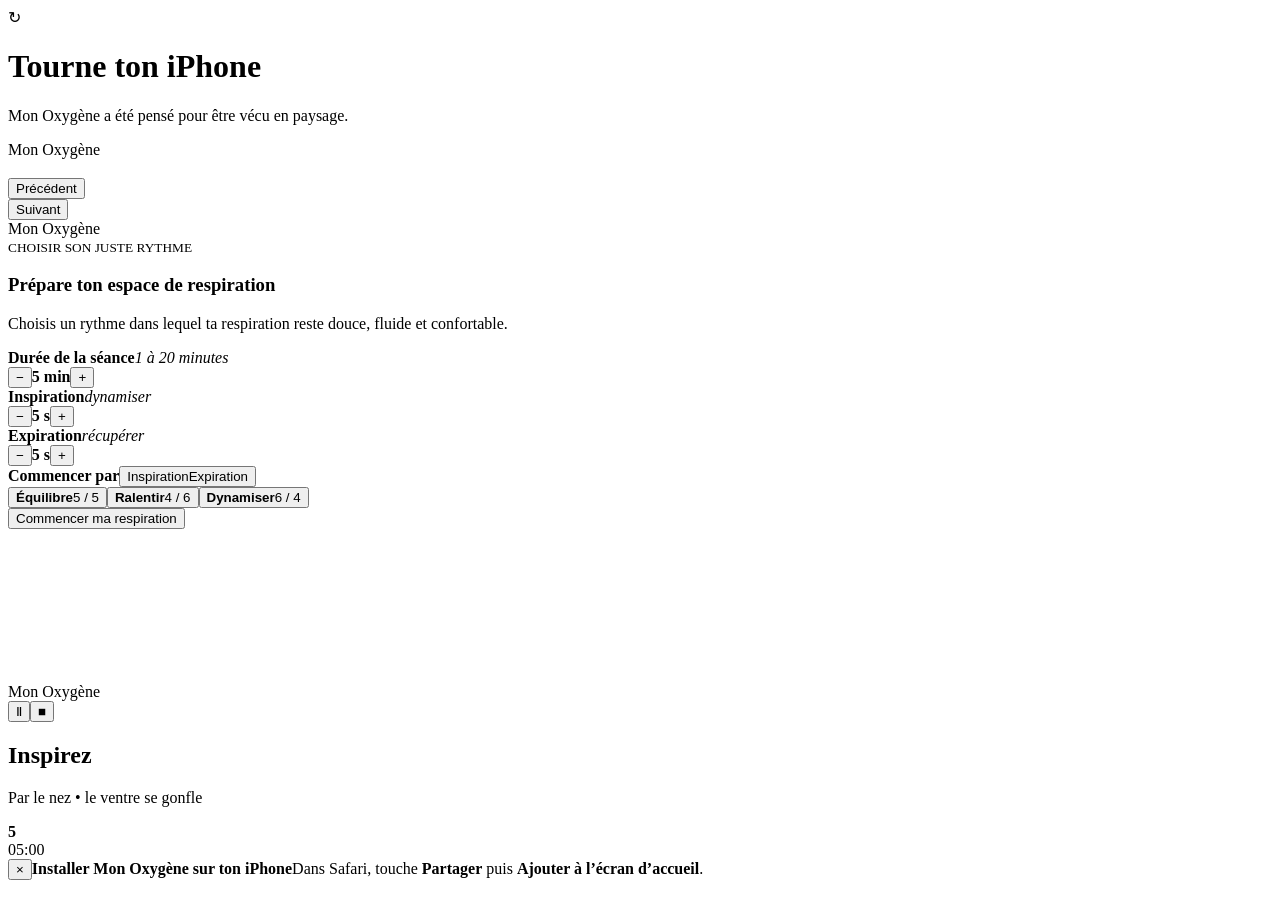
==== index.html @ fdef8a98 "Créer la PWA Mon Oxygène pour iPhone" ====
<!doctype html><html lang="fr"><head><meta charset="utf-8"><meta name="viewport" content="width=device-width,initial-scale=1,viewport-fit=cover,user-scalable=no"><meta name="theme-color" content="#65cbd8"><meta name="apple-mobile-web-app-capable" content="yes"><meta name="apple-mobile-web-app-status-bar-style" content="black-translucent"><meta name="apple-mobile-web-app-title" content="Mon Oxygène"><link rel="manifest" href="manifest.webmanifest"><link rel="icon" href="icon.svg" type="image/svg+xml"><link rel="stylesheet" href="styles.css"><title>Mon Oxygène</title></head><body><div id="rotate"><div><span>↻</span><h1>Tourne ton iPhone</h1><p>Mon Oxygène a été pensé pour être vécu en paysage.</p></div></div><main id="app"><section id="intro" class="screen on"><div class="brand">Mon Oxygène</div><article class="panel"><small id="kicker"></small><h1 id="title"></h1><div id="body"></div><footer><button id="prev">Précédent</button><div id="dots"></div><button id="next" class="primary">Suivant</button></footer></article></section><section id="settings" class="screen"><div class="brand">Mon Oxygène</div><article class="panel settings"><small>CHOISIR SON JUSTE RYTHME</small><h1>Prépare ton espace de respiration</h1><p>Choisis un rythme dans lequel ta respiration reste douce, fluide et confortable.</p><div class="row"><div><b>Durée de la séance</b><em>1 à 20 minutes</em></div><div class="step"><button data-k="duration" data-d="-1">−</button><strong id="duration">5 min</strong><button data-k="duration" data-d="1">+</button></div></div><div class="row"><div><b>Inspiration</b><em>dynamiser</em></div><div class="step"><button data-k="inhale" data-d="-1">−</button><strong id="inhale">5 s</strong><button data-k="inhale" data-d="1">+</button></div></div><div class="row"><div><b>Expiration</b><em>récupérer</em></div><div class="step"><button data-k="exhale" data-d="-1">−</button><strong id="exhale">5 s</strong><button data-k="exhale" data-d="1">+</button></div></div><div class="start"><b>Commencer par</b><button id="startToggle"><span class="active">Inspiration</span><span>Expiration</span></button></div><div class="presets"><button data-p="5,5"><b>Équilibre</b><span>5 / 5</span></button><button data-p="4,6"><b>Ralentir</b><span>4 / 6</span></button><button data-p="6,4"><b>Dynamiser</b><span>6 / 4</span></button></div><button id="go" class="go">Commencer ma respiration</button></article></section><section id="session" class="screen"><canvas id="wave"></canvas><div class="brand white">Mon Oxygène</div><div class="controls"><button id="pause">Ⅱ</button><button id="stop">■</button></div><div class="phase"><h1 id="phase">Inspirez</h1><p id="guide">Par le nez • le ventre se gonfle</p><b id="count">5</b></div><div id="lotus" class="lotus"><i></i><i></i><i></i><i></i><i></i><i></i><i></i></div><div class="progress"><div class="track"><div id="fill"></div></div><div id="time">05:00</div></div></section><aside id="install"><button id="close">×</button><b>Installer Mon Oxygène sur ton iPhone</b><span>Dans Safari, touche <strong>Partager</strong> puis <strong>Ajouter à l’écran d’accueil</strong>.</span></aside></main><script src="app.js"></script></body></html>
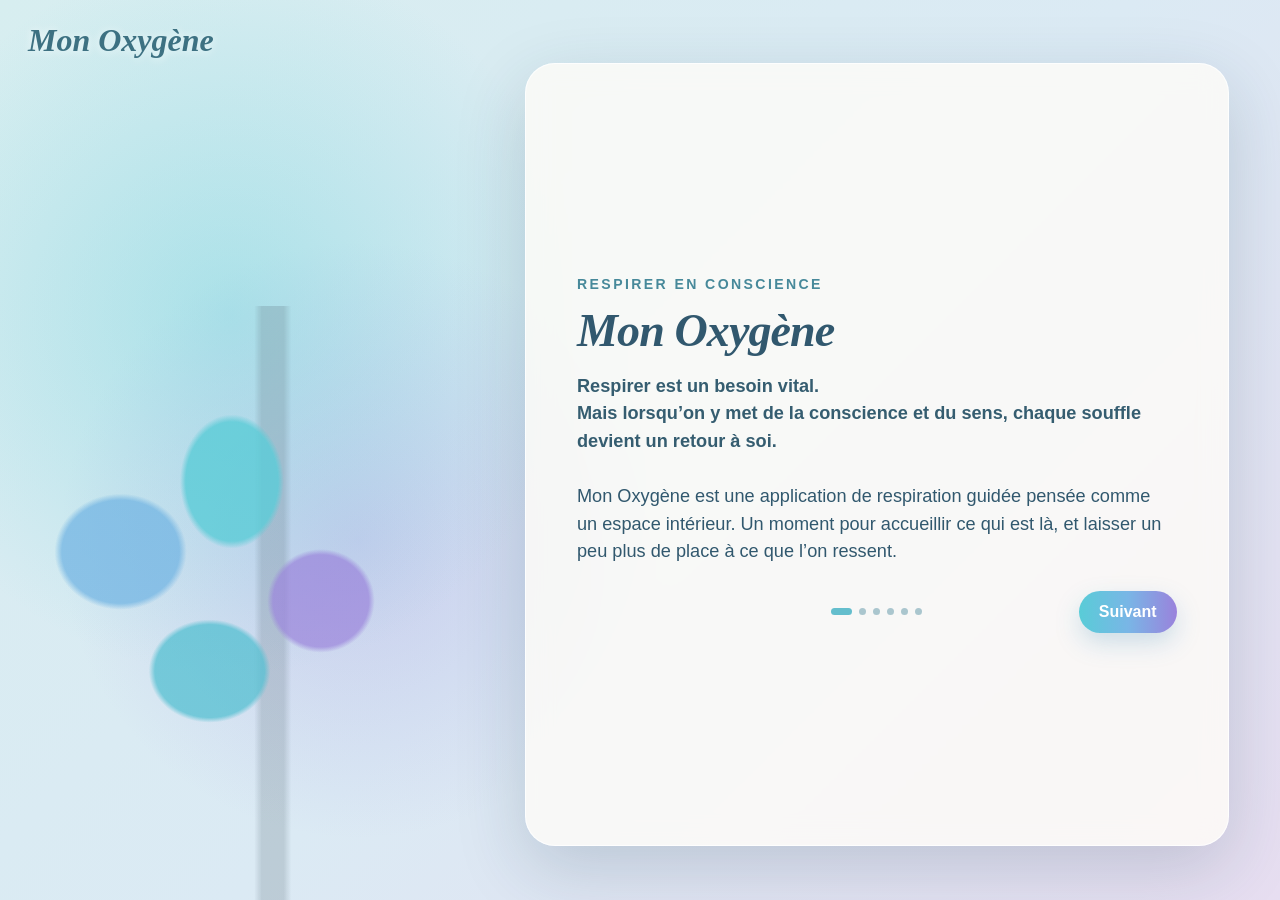
==== commit 5dc66087: "PWA iPhone : charger le mode paysage forcé" ====
--- a/index.html
+++ b/index.html
@@ -1 +1 @@
-<!doctype html><html lang="fr"><head><meta charset="utf-8"><meta name="viewport" content="width=device-width,initial-scale=1,viewport-fit=cover,user-scalable=no"><meta name="theme-color" content="#65cbd8"><meta name="apple-mobile-web-app-capable" content="yes"><meta name="apple-mobile-web-app-status-bar-style" content="black-translucent"><meta name="apple-mobile-web-app-title" content="Mon Oxygène"><link rel="manifest" href="manifest.webmanifest"><link rel="icon" href="icon.svg" type="image/svg+xml"><link rel="stylesheet" href="styles.css"><title>Mon Oxygène</title></head><body><div id="rotate"><div><span>↻</span><h1>Tourne ton iPhone</h1><p>Mon Oxygène a été pensé pour être vécu en paysage.</p></div></div><main id="app"><section id="intro" class="screen on"><div class="brand">Mon Oxygène</div><article class="panel"><small id="kicker"></small><h1 id="title"></h1><div id="body"></div><footer><button id="prev">Précédent</button><div id="dots"></div><button id="next" class="primary">Suivant</button></footer></article></section><section id="settings" class="screen"><div class="brand">Mon Oxygène</div><article class="panel settings"><small>CHOISIR SON JUSTE RYTHME</small><h1>Prépare ton espace de respiration</h1><p>Choisis un rythme dans lequel ta respiration reste douce, fluide et confortable.</p><div class="row"><div><b>Durée de la séance</b><em>1 à 20 minutes</em></div><div class="step"><button data-k="duration" data-d="-1">−</button><strong id="duration">5 min</strong><button data-k="duration" data-d="1">+</button></div></div><div class="row"><div><b>Inspiration</b><em>dynamiser</em></div><div class="step"><button data-k="inhale" data-d="-1">−</button><strong id="inhale">5 s</strong><button data-k="inhale" data-d="1">+</button></div></div><div class="row"><div><b>Expiration</b><em>récupérer</em></div><div class="step"><button data-k="exhale" data-d="-1">−</button><strong id="exhale">5 s</strong><button data-k="exhale" data-d="1">+</button></div></div><div class="start"><b>Commencer par</b><button id="startToggle"><span class="active">Inspiration</span><span>Expiration</span></button></div><div class="presets"><button data-p="5,5"><b>Équilibre</b><span>5 / 5</span></button><button data-p="4,6"><b>Ralentir</b><span>4 / 6</span></button><button data-p="6,4"><b>Dynamiser</b><span>6 / 4</span></button></div><button id="go" class="go">Commencer ma respiration</button></article></section><section id="session" class="screen"><canvas id="wave"></canvas><div class="brand white">Mon Oxygène</div><div class="controls"><button id="pause">Ⅱ</button><button id="stop">■</button></div><div class="phase"><h1 id="phase">Inspirez</h1><p id="guide">Par le nez • le ventre se gonfle</p><b id="count">5</b></div><div id="lotus" class="lotus"><i></i><i></i><i></i><i></i><i></i><i></i><i></i></div><div class="progress"><div class="track"><div id="fill"></div></div><div id="time">05:00</div></div></section><aside id="install"><button id="close">×</button><b>Installer Mon Oxygène sur ton iPhone</b><span>Dans Safari, touche <strong>Partager</strong> puis <strong>Ajouter à l’écran d’accueil</strong>.</span></aside></main><script src="app.js"></script></body></html>+<!doctype html><html lang="fr"><head><meta charset="utf-8"><meta name="viewport" content="width=device-width,initial-scale=1,viewport-fit=cover,user-scalable=no"><meta name="theme-color" content="#65cbd8"><meta name="apple-mobile-web-app-capable" content="yes"><meta name="apple-mobile-web-app-status-bar-style" content="black-translucent"><meta name="apple-mobile-web-app-title" content="Mon Oxygène"><link rel="manifest" href="manifest.webmanifest"><link rel="icon" href="icon.svg" type="image/svg+xml"><link rel="stylesheet" href="styles.css"><link rel="stylesheet" href="landscape-force.css?v=2"><title>Mon Oxygène</title></head><body><div id="rotate"><div><span>↻</span><h1>Tourne ton iPhone</h1><p>Mon Oxygène a été pensé pour être vécu en paysage.</p></div></div><main id="app"><section id="intro" class="screen on"><div class="brand">Mon Oxygène</div><article class="panel"><small id="kicker"></small><h1 id="title"></h1><div id="body"></div><footer><button id="prev">Précédent</button><div id="dots"></div><button id="next" class="primary">Suivant</button></footer></article></section><section id="settings" class="screen"><div class="brand">Mon Oxygène</div><article class="panel settings"><small>CHOISIR SON JUSTE RYTHME</small><h1>Prépare ton espace de respiration</h1><p>Choisis un rythme dans lequel ta respiration reste douce, fluide et confortable.</p><div class="row"><div><b>Durée de la séance</b><em>1 à 20 minutes</em></div><div class="step"><button data-k="duration" data-d="-1">−</button><strong id="duration">5 min</strong><button data-k="duration" data-d="1">+</button></div></div><div class="row"><div><b>Inspiration</b><em>dynamiser</em></div><div class="step"><button data-k="inhale" data-d="-1">−</button><strong id="inhale">5 s</strong><button data-k="inhale" data-d="1">+</button></div></div><div class="row"><div><b>Expiration</b><em>récupérer</em></div><div class="step"><button data-k="exhale" data-d="-1">−</button><strong id="exhale">5 s</strong><button data-k="exhale" data-d="1">+</button></div></div><div class="start"><b>Commencer par</b><button id="startToggle"><span class="active">Inspiration</span><span>Expiration</span></button></div><div class="presets"><button data-p="5,5"><b>Équilibre</b><span>5 / 5</span></button><button data-p="4,6"><b>Ralentir</b><span>4 / 6</span></button><button data-p="6,4"><b>Dynamiser</b><span>6 / 4</span></button></div><button id="go" class="go">Commencer ma respiration</button></article></section><section id="session" class="screen"><canvas id="wave"></canvas><div class="brand white">Mon Oxygène</div><div class="controls"><button id="pause">Ⅱ</button><button id="stop">■</button></div><div class="phase"><h1 id="phase">Inspirez</h1><p id="guide">Par le nez • le ventre se gonfle</p><b id="count">5</b></div><div id="lotus" class="lotus"><i></i><i></i><i></i><i></i><i></i><i></i><i></i></div><div class="progress"><div class="track"><div id="fill"></div></div><div id="time">05:00</div></div></section><aside id="install"><button id="close">×</button><b>Installer Mon Oxygène sur ton iPhone</b><span>Dans Safari, touche <strong>Partager</strong> puis <strong>Ajouter à l’écran d’accueil</strong>.</span></aside></main><script src="app.js?v=2"></script></body></html>
--- a/styles.css
+++ b/styles.css
@@ -0,0 +1 @@
+:root{--ink:#31586e;--turq:#59ccd7;--blue:#79b6e6;--lilac:#9a82dc}*{box-sizing:border-box;-webkit-tap-highlight-color:transparent}html,body{margin:0;width:100%;height:100%;overflow:hidden;background:#d9edf1;font-family:-apple-system,BlinkMacSystemFont,"Segoe UI",sans-serif;color:var(--ink)}button{font:inherit;color:inherit}.screen{position:fixed;inset:0;display:none;overflow:hidden}.screen.on{display:block}#intro,#settings{background:radial-gradient(circle at 18% 35%,rgba(86,205,215,.36),transparent 30%),radial-gradient(circle at 28% 60%,rgba(150,128,220,.28),transparent 28%),linear-gradient(135deg,#d7eef0 0%,#dbeaf4 52%,#e7def1 100%)}#intro:before,#settings:before{content:"";position:absolute;left:-8vw;bottom:-12vh;width:58vw;height:78vh;border-radius:50% 50% 35% 60%;background:radial-gradient(ellipse at 45% 25%,rgba(87,203,214,.85) 0 8%,transparent 9%),radial-gradient(ellipse at 30% 35%,rgba(115,181,227,.82) 0 8%,transparent 9%),radial-gradient(ellipse at 57% 42%,rgba(151,126,218,.72) 0 8%,transparent 9%),radial-gradient(ellipse at 42% 52%,rgba(78,190,208,.78) 0 9%,transparent 10%),linear-gradient(90deg,transparent 48%,rgba(91,111,121,.26) 49% 52%,transparent 53%);filter:blur(.3px);opacity:.92}.brand{position:absolute;left:max(28px,calc(env(safe-area-inset-left) + 14px));top:max(22px,calc(env(safe-area-inset-top) + 7px));z-index:5;font:italic 600 clamp(23px,2.5vw,38px) Georgia,serif;color:#3d7182;text-shadow:0 1px 10px rgba(255,255,255,.8)}.white{color:white;text-shadow:0 2px 14px rgba(30,70,88,.4)}.panel{position:absolute;right:max(4vw,env(safe-area-inset-right));top:7vh;bottom:6vh;width:min(55vw,830px);padding:clamp(28px,4vw,56px);border-radius:30px;background:rgba(255,253,248,.79);border:1px solid rgba(255,255,255,.75);box-shadow:0 22px 70px rgba(24,56,76,.18);backdrop-filter:blur(13px);-webkit-backdrop-filter:blur(13px);display:flex;flex-direction:column;justify-content:center}.panel>small{font-size:clamp(11px,1.1vw,16px);font-weight:800;letter-spacing:.17em;color:#47899a;margin-bottom:15px}.panel h1{margin:0;font:italic 600 clamp(30px,3.6vw,55px)/1.03 Georgia,serif;letter-spacing:-.02em;color:#31586e}.panel #body{font-size:clamp(14px,1.42vw,20px);line-height:1.52;margin-top:clamp(16px,2vh,25px);overflow:auto;max-height:48vh;padding-right:8px}.panel #body strong{font-weight:750;color:#355d70}.panel footer{display:grid;grid-template-columns:1fr auto 1fr;align-items:center;gap:14px;margin-top:25px}.panel footer button{border:0;border-radius:999px;padding:12px 20px;font-weight:750;background:rgba(255,255,255,.55)}.panel footer .primary{justify-self:end;background:linear-gradient(90deg,var(--turq),var(--blue),var(--lilac));color:white;box-shadow:0 10px 24px rgba(85,151,188,.27)}#dots{display:flex;gap:7px}#dots i{width:7px;height:7px;border-radius:50%;background:#aac6ce}#dots i.on{width:21px;border-radius:8px;background:#64becd}.settings{justify-content:flex-start;overflow:auto;top:4vh;bottom:4vh;width:min(58vw,880px);padding:clamp(23px,3vw,43px)}.settings h1{font-size:clamp(28px,3.15vw,47px)}.settings>p{margin:9px 0 15px;font-size:clamp(13px,1.25vw,18px);line-height:1.4}.row{display:flex;align-items:center;justify-content:space-between;padding:9px 13px;margin-bottom:9px;border-radius:17px;background:rgba(255,255,255,.5);border:1px solid rgba(75,155,177,.15)}.row b{display:block;font-size:clamp(13px,1.2vw,17px)}.row em{display:block;font-style:normal;font-size:12px;opacity:.65;margin-top:2px}.step{display:flex;align-items:center;gap:9px}.step button{width:34px;height:34px;border-radius:50%;border:1px solid rgba(62,132,154,.22);background:white;font-size:21px}.step strong{min-width:62px;text-align:center}.start{display:flex;align-items:center;justify-content:space-between;margin:11px 0}.start>button{border:0;border-radius:999px;background:#e8f2f4;padding:3px;display:flex}.start span{padding:8px 13px;border-radius:999px;font-size:13px}.start span.active{background:white;box-shadow:0 3px 10px rgba(44,83,99,.13);font-weight:700}.presets{display:grid;grid-template-columns:repeat(3,1fr);gap:8px}.presets button{border:1px solid rgba(65,151,175,.16);background:rgba(255,255,255,.56);border-radius:15px;padding:9px}.presets b,.presets span{display:block}.presets span{margin-top:3px;font-weight:700;color:#68869a}.go{width:100%;border:0;border-radius:999px;padding:13px 20px;margin-top:13px;background:linear-gradient(90deg,var(--turq),var(--blue),var(--lilac));color:white;font-weight:800;font-size:clamp(15px,1.4vw,19px);box-shadow:0 12px 28px rgba(85,159,191,.31)}#session{background:radial-gradient(circle at 22% 28%,rgba(82,205,215,.42),transparent 28%),radial-gradient(circle at 73% 70%,rgba(153,125,218,.32),transparent 30%),linear-gradient(135deg,#b9dfe5,#b9d7ec 52%,#d3c8eb)}#session:before{content:"";position:absolute;inset:0;background:linear-gradient(180deg,rgba(255,255,255,.06),rgba(53,108,128,.08));pointer-events:none}#wave{position:absolute;inset:0;width:100%;height:100%}.controls{position:absolute;right:max(27px,calc(env(safe-area-inset-right) + 13px));top:max(22px,calc(env(safe-area-inset-top) + 7px));display:flex;gap:13px}.controls button{width:clamp(56px,5.2vw,76px);height:clamp(56px,5.2vw,76px);border-radius:50%;border:2px solid rgba(255,255,255,.9);background:rgba(42,112,134,.79);color:white;font-size:clamp(20px,2vw,29px);font-weight:800;box-shadow:0 7px 24px rgba(22,70,90,.30),inset 0 0 0 1px rgba(255,255,255,.15);backdrop-filter:blur(7px)}.phase{position:absolute;top:7vh;left:50%;transform:translateX(-50%);text-align:center;color:white;width:72%}.phase h1{font:italic 600 clamp(36px,5vw,75px) Georgia,serif;margin:0;text-shadow:0 2px 18px rgba(32,74,91,.33)}.phase p{font-size:clamp(15px,2vw,28px);font-weight:650;margin:7px 0 2px;text-shadow:0 2px 13px rgba(31,73,90,.38)}.phase>b{font-size:clamp(12px,1.4vw,19px)}.lotus{position:absolute;left:50%;top:58%;width:clamp(84px,11vw,155px);height:clamp(84px,11vw,155px);transform:translate(-50%,-50%) scale(.72);transform-origin:center;will-change:transform}.lotus i{position:absolute;left:50%;top:50%;width:48%;height:68%;border-radius:70% 70% 55% 55%;transform-origin:50% 85%;background:linear-gradient(180deg,rgba(241,249,255,.98),rgba(93,211,222,.92) 45%,rgba(132,139,225,.9));box-shadow:0 0 7px rgba(255,255,255,.45)}.lotus i:nth-child(1){transform:translate(-50%,-72%) rotate(0deg)}.lotus i:nth-child(2){transform:translate(-50%,-72%) rotate(50deg)}.lotus i:nth-child(3){transform:translate(-50%,-72%) rotate(-50deg)}.lotus i:nth-child(4){transform:translate(-50%,-72%) rotate(98deg);opacity:.82}.lotus i:nth-child(5){transform:translate(-50%,-72%) rotate(-98deg);opacity:.82}.lotus i:nth-child(6){transform:translate(-50%,-72%) rotate(145deg);opacity:.65}.lotus i:nth-child(7){transform:translate(-50%,-72%) rotate(-145deg);opacity:.65}.progress{position:absolute;left:max(5vw,env(safe-area-inset-left));right:max(5vw,env(safe-area-inset-right));bottom:max(4vh,calc(env(safe-area-inset-bottom) + 9px));display:flex;align-items:center;gap:18px}.track{height:20px;flex:1;border-radius:999px;background:rgba(255,255,255,.64);border:2px solid rgba(255,255,255,.87);padding:4px;box-shadow:0 3px 14px rgba(45,93,112,.17)}#fill{height:100%;width:0;border-radius:999px;background:linear-gradient(90deg,#49cfd8,#79b2e6,#9a7edc);position:relative;box-shadow:0 0 10px rgba(87,190,214,.30)}#fill:after{content:"";position:absolute;right:-5px;top:50%;width:10px;height:10px;transform:translateY(-50%);background:white;border-radius:50%;box-shadow:0 0 8px rgba(255,255,255,.9)}#time{min-width:100px;text-align:center;padding:9px 15px;border-radius:999px;background:rgba(255,255,255,.84);font-size:clamp(16px,2vw,26px);font-weight:800;border:1px solid rgba(90,164,188,.26);box-shadow:0 5px 18px rgba(39,83,101,.15)}#install{position:fixed;left:50%;bottom:max(17px,env(safe-area-inset-bottom));transform:translateX(-50%);z-index:50;width:min(88vw,620px);padding:14px 42px 14px 18px;border-radius:21px;background:rgba(255,253,248,.97);border:1px solid rgba(89,174,193,.25);box-shadow:0 18px 50px rgba(30,72,91,.25);display:none}#install.show{display:block}#install b,#install span{display:block}#install span{font-size:13px;line-height:1.35;margin-top:4px}#install>button{position:absolute;right:10px;top:7px;border:0;background:none;font-size:25px}#rotate{display:none;position:fixed;inset:0;z-index:100;align-items:center;justify-content:center;padding:24px;background:linear-gradient(145deg,#d8eef0,#dce5f4,#e6ddf2)}#rotate>div{text-align:center;background:rgba(255,255,255,.76);border-radius:28px;padding:34px;max-width:360px}#rotate span{font-size:50px}#rotate h1{font:italic 600 31px Georgia,serif;margin:7px 0}#rotate p{line-height:1.5}@media(orientation:portrait){#rotate{display:flex}#app{visibility:hidden}}@media(max-height:520px){.settings{top:2.5vh;bottom:2.5vh}.settings>small{margin-bottom:5px}.settings h1{font-size:27px}.settings>p{margin:5px 0 9px}.row{padding:6px 11px;margin-bottom:6px}.step button{width:30px;height:30px}.presets button{padding:6px}.go{padding:10px}.panel{top:4vh;bottom:4vh}.panel #body{line-height:1.4;margin-top:12px}.panel footer{margin-top:12px}}
--- a/landscape-force.css
+++ b/landscape-force.css
@@ -0,0 +1,51 @@
+@media (orientation:portrait){
+  #rotate{display:none!important}
+  #app{
+    visibility:visible!important;
+    position:fixed;
+    left:50%;
+    top:50%;
+    width:100vh;
+    height:100vw;
+    width:100svh;
+    height:100svw;
+    transform:translate(-50%,-50%) rotate(90deg);
+    transform-origin:center center;
+    overflow:hidden;
+  }
+  #app .screen{position:absolute;inset:0}
+  #intro:before,#settings:before{left:-8vh;bottom:-12vw;width:58vh;height:78vw}
+  .brand{font-size:clamp(23px,2.5vh,38px)}
+  .panel{right:4vh;top:7vw;bottom:6vw;width:min(55vh,830px);padding:clamp(28px,4vh,56px)}
+  .panel>small{font-size:clamp(11px,1.1vh,16px)}
+  .panel h1{font-size:clamp(30px,3.6vh,55px)}
+  .panel #body{font-size:clamp(14px,1.42vh,20px);margin-top:clamp(16px,2vw,25px);max-height:48vw}
+  .settings{top:4vw;bottom:4vw;width:min(58vh,880px);padding:clamp(23px,3vh,43px)}
+  .settings h1{font-size:clamp(28px,3.15vh,47px)}
+  .settings>p{font-size:clamp(13px,1.25vh,18px)}
+  .row b{font-size:clamp(13px,1.2vh,17px)}
+  .go{font-size:clamp(15px,1.4vh,19px)}
+  .controls button{width:clamp(56px,5.2vh,76px);height:clamp(56px,5.2vh,76px);font-size:clamp(20px,2vh,29px)}
+  .phase{top:7vw}
+  .phase h1{font-size:clamp(36px,5vh,75px)}
+  .phase p{font-size:clamp(15px,2vh,28px)}
+  .phase>b{font-size:clamp(12px,1.4vh,19px)}
+  .lotus{width:clamp(84px,11vh,155px);height:clamp(84px,11vh,155px)}
+  .progress{left:5vh;right:5vh;bottom:4vw}
+  #time{font-size:clamp(16px,2vh,26px)}
+  #install{position:absolute;width:min(88vh,620px)}
+}
+
+@media (orientation:portrait) and (max-width:520px){
+  .settings{top:2.5vw;bottom:2.5vw}
+  .settings>small{margin-bottom:5px}
+  .settings h1{font-size:27px}
+  .settings>p{margin:5px 0 9px}
+  .row{padding:6px 11px;margin-bottom:6px}
+  .step button{width:30px;height:30px}
+  .presets button{padding:6px}
+  .go{padding:10px}
+  .panel{top:4vw;bottom:4vw}
+  .panel #body{line-height:1.4;margin-top:12px}
+  .panel footer{margin-top:12px}
+}
